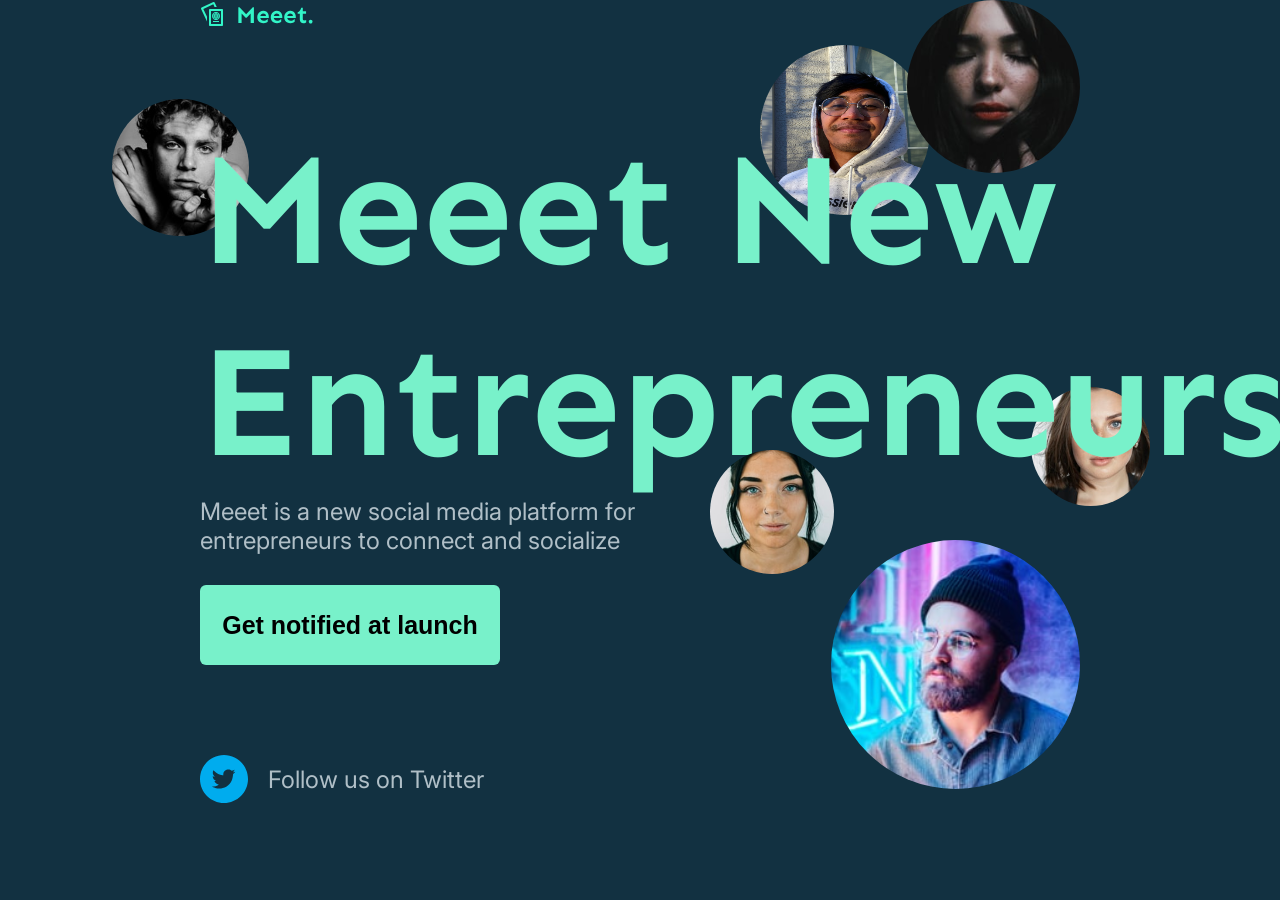
==== index.html @ 909bc818 "m" ====
<!DOCTYPE html>
<html lang="en">
  <head>
    <meta charset="UTF-8" />
    <meta http-equiv="X-UA-Compatible" content="IE=edge" />
    <meta name="viewport" content="width=device-width, initial-scale=1.0" />
    <link href="style.css" rel="stylesheet" />
    <title>Meeet</title>
  </head>
  <body>
    <div class="container">
      <img src="/Assets/Logo.svg" />

      <h1>Meeet New Entrepr<span id="e">e</span><span id="n">n</span>eurs</h1>

      <p class="hero-intro">
        Meeet is a new social media platform for entrepreneurs to connect and
        socialize
      </p>
      <button>Get notified at launch</button>
      <div class="twitter">
        <img src="/Assets/Twitter.svg" />
        <p>Follow us on Twitter</p>
      </div>
      <img class="avatar ava1" src="/Assets/User Avatar 1.svg" />
      <img class="avatar ava2" src="/Assets/User Avatar 2.svg" />
      <img class="avatar ava3" src="/Assets/User Avatar 3.svg" />
      <img class="avatar ava4" src="/Assets/User Avatar 4.svg" />
      <img class="avatar ava5" src="/Assets/User Avatar 5.svg" />
      <img class="robin" src="/Assets/IMG_0892.jpg" />
    </div>
  </body>
</html>
---- style.css ----
@import url("https://fonts.googleapis.com/css2?family=Inter&display=swap");
@import url("https://fonts.googleapis.com/css2?family=Inter&family=Sen&display=swap");

* {
  box-sizing: border-box;
  margin: 0;
  padding: 0;
}

body {
  background-color: rgb(18, 49, 65);
}

.container {
  margin: 0px 200px;
  position: relative;
  height: 100vh;
}

h1 {
  margin-top: 80px;
  color: rgb(120, 241, 202);
  font-family: "Sen";
  font-size: 160px;
  z-index: 10;
}

p {
  color: rgb(176, 191, 199);
  font-family: "Inter";
  font-size: 24px;
  width: 20em;
}

button {
  background-color: rgb(120, 241, 202);
  border: none;
  border-radius: 6px;
  width: 300px;
  height: 80px;
  font-size: 25px;
  font-weight: 600;
  margin-top: 30px;
  margin-bottom: 90px;
}

.twitter {
  display: flex;
  align-items: center;
  gap: 20px;
}

.avatar {
  position: absolute;
}

.ava1 {
  right: -8%;
  top: 43%;
  z-index: -1;
}

.ava2 {
  right: 0;
  top: 0;
}

.ava3 {
  z-index: -1;
  left: -10%;
  top: 11%;
}

.ava4 {
  right: 0;
  top: 60%;
}

.ava5 {
  left: 58%;
  top: 50%;
  z-index: 0;
}

#n {
  position: relative;
  z-index: 100;
}

.robin {
  border-radius: 50%;
  height: 170px;
  width: 170px;
  position: absolute;
  top: 5%;
  right: 17%;
  z-index: -1;
}
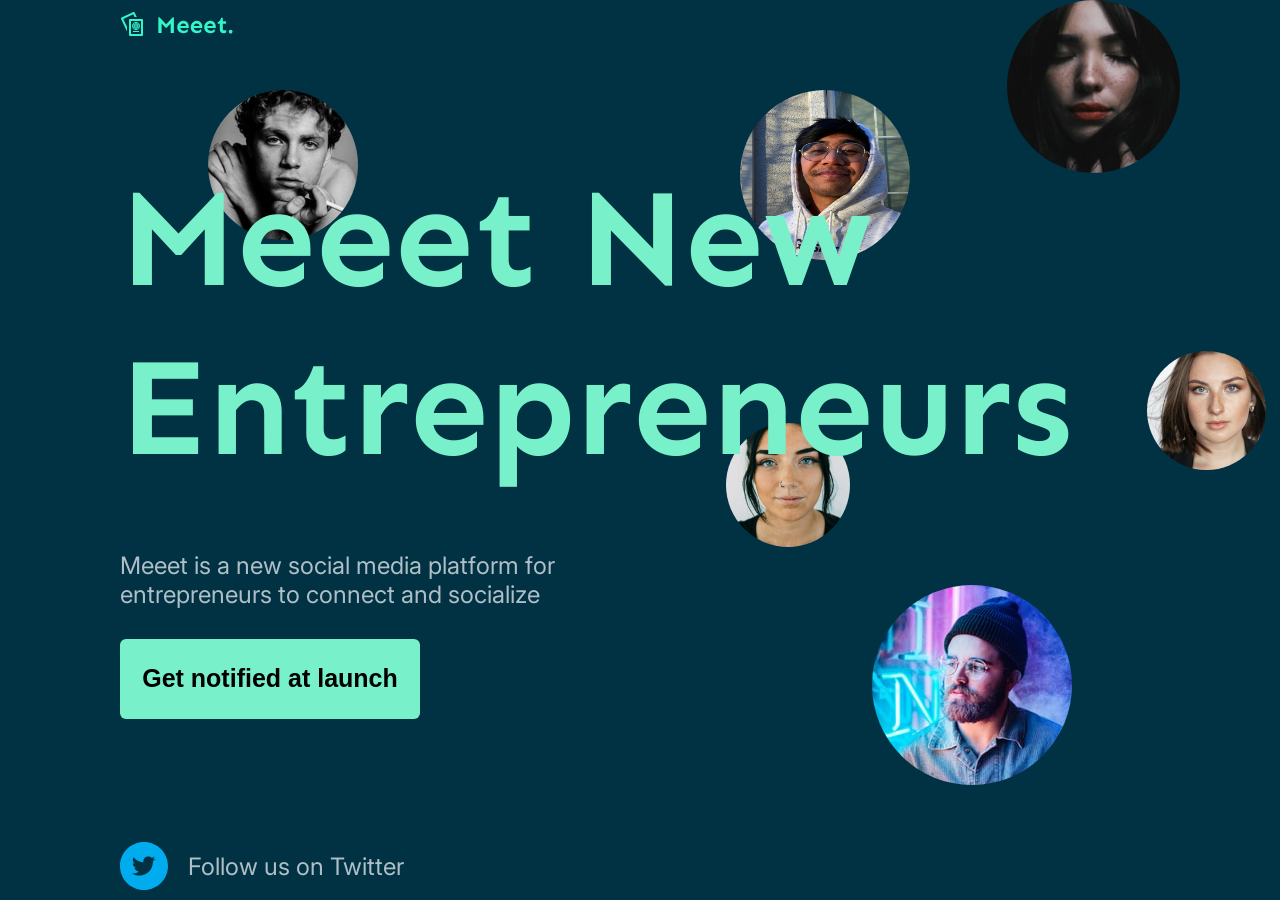
==== commit 93a76145: "js script" ====
--- a/index.html
+++ b/index.html
@@ -9,25 +9,27 @@
   </head>
   <body>
     <div class="container">
-      <img src="/Assets/Logo.svg" />
+      <img class="logo" src="Assets/Logo.svg" />
+      <div class="cont">
+        <h1>Meeet New Entrepr<span id="e">e</span><span id="n">n</span>eurs</h1>
 
-      <h1>Meeet New Entrepr<span id="e">e</span><span id="n">n</span>eurs</h1>
-
-      <p class="hero-intro">
-        Meeet is a new social media platform for entrepreneurs to connect and
-        socialize
-      </p>
-      <button>Get notified at launch</button>
+        <p class="hero-intro">
+          Meeet is a new social media platform for entrepreneurs to connect and
+          socialize
+          <button>Get notified at launch</button>
+        </p>
+      </div>
       <div class="twitter">
-        <img src="/Assets/Twitter.svg" />
+        <img src="Assets/Twitter.svg" />
         <p>Follow us on Twitter</p>
       </div>
-      <img class="avatar ava1" src="/Assets/User Avatar 1.svg" />
-      <img class="avatar ava2" src="/Assets/User Avatar 2.svg" />
-      <img class="avatar ava3" src="/Assets/User Avatar 3.svg" />
-      <img class="avatar ava4" src="/Assets/User Avatar 4.svg" />
-      <img class="avatar ava5" src="/Assets/User Avatar 5.svg" />
-      <img class="robin" src="/Assets/IMG_0892.jpg" />
+      <img class="avatar ava1" src="Assets/User Avatar 1.svg" />
+      <img class="avatar ava2" src="Assets/User Avatar 2.svg" />
+      <img class="avatar ava3" src="Assets/User Avatar 3.svg" />
+      <img class="avatar ava4" src="Assets/User Avatar 4.svg" />
+      <img class="avatar ava5" src="Assets/User Avatar 5.svg" />
+      <img class="robin" src="Assets/IMG_0892.jpg" />
     </div>
+    <script src="app.js"></script>
   </body>
 </html>
--- a/style.css
+++ b/style.css
@@ -8,7 +8,7 @@
 }
 
 body {
-  background-color: rgb(18, 49, 65);
+  background-color: rgb(1, 50, 67);
 }
 
 .container {
@@ -42,6 +42,14 @@
   font-weight: 600;
   margin-top: 30px;
   margin-bottom: 90px;
+  cursor: pointer;
+  transition: all ease 0.4s;
+}
+
+button:hover {
+  background-color: black;
+  color: white;
+  transition: all ease 0.4s;
 }
 
 .twitter {
@@ -96,3 +104,336 @@
   right: 17%;
   z-index: -1;
 }
+
+@media screen and (max-width: 1340px) {
+  .container {
+    margin: 0px 100px;
+    padding: 10px 20px;
+    display: flex;
+    flex-direction: column;
+    align-items: flex-start;
+    justify-content: space-between;
+    height: 100vh;
+  }
+
+  .ava5 {
+    top: 47%;
+    z-index: -1;
+  }
+  h1 {
+    font-size: 140px;
+    width: 900px;
+  }
+  .ava1 {
+    top: 39%;
+  }
+  .cont h1 {
+    margin-bottom: 60px;
+  }
+  .ava4 {
+    height: 200px;
+
+    right: 10%;
+    top: 65%;
+    z-index: -1;
+  }
+  .robin {
+    position: absolute;
+    top: 10%;
+    right: 25%;
+  }
+  .ava3 {
+    left: 10%;
+    top: 10%;
+    height: 150px;
+  }
+}
+
+@media screen and (max-width: 1100px) {
+  .container {
+    margin: 0px;
+    padding: 10px 20px;
+    display: flex;
+    flex-direction: column;
+    align-items: flex-start;
+    justify-content: space-between;
+    height: 100vh;
+  }
+
+  .ava5 {
+    top: 47%;
+    z-index: -1;
+  }
+  .ava2 {
+    right: 5%;
+  }
+  h1 {
+    font-size: 125px;
+    width: 800px;
+  }
+  .ava1 {
+    right: 10%;
+    top: 39%;
+  }
+  .cont h1 {
+    margin-bottom: 60px;
+  }
+  .ava4 {
+    height: 200px;
+
+    right: 10%;
+    top: 65%;
+    z-index: -1;
+  }
+  .robin {
+    position: absolute;
+    top: 10%;
+    right: 25%;
+  }
+  .ava3 {
+    left: 10%;
+    top: 10%;
+    height: 150px;
+  }
+}
+
+@media screen and (max-width: 1000px) {
+  .container {
+    margin: 0;
+    padding: 10px 20px;
+    display: flex;
+    flex-direction: column;
+    align-items: flex-start;
+    justify-content: space-between;
+    height: 100vh;
+  }
+
+  .ava5 {
+    top: 25%;
+    left: 77%;
+  }
+  h1 {
+    font-size: 105px;
+    width: 800px;
+  }
+  .ava1 {
+    top: 45%;
+    right: 10%;
+  }
+  .cont h1 {
+    margin-bottom: 60px;
+  }
+  .ava4 {
+    height: 200px;
+    position: absolute;
+    right: 10%;
+    top: 65%;
+    z-index: -1;
+  }
+  .robin {
+    position: absolute;
+    top: 10%;
+    right: 25%;
+  }
+  .ava3 {
+    position: absolute;
+    left: 10%;
+    top: 17%;
+    height: 100px;
+  }
+}
+
+@media screen and (max-width: 840px) {
+  .container {
+    margin: 0;
+    padding: 10px 20px;
+    display: flex;
+    flex-direction: column;
+    align-items: flex-start;
+    justify-content: space-between;
+    height: 100vh;
+  }
+
+  .ava5 {
+    display: none;
+  }
+  h1 {
+    font-size: 105px;
+    width: 800px;
+  }
+  .ava1 {
+    right: 10%;
+    top: 45%;
+  }
+  .cont h1 {
+    margin-bottom: 60px;
+  }
+  .ava4 {
+    height: 200px;
+    position: absolute;
+    right: 10%;
+    top: 65%;
+    z-index: -1;
+  }
+  .robin {
+    position: absolute;
+    top: 10%;
+    right: 25%;
+  }
+  .ava3 {
+    position: absolute;
+    left: 10%;
+    top: 17%;
+    height: 100px;
+  }
+}
+
+@media screen and (max-width: 720px) {
+  .container {
+    margin: 0;
+    padding: 10px 20px;
+    display: flex;
+    flex-direction: column;
+    align-items: flex-start;
+    justify-content: space-between;
+    height: 100vh;
+  }
+
+  .ava2,
+  .ava5 {
+    display: none;
+  }
+  h1 {
+    font-size: 90px;
+    width: 650px;
+  }
+  .ava1 {
+    right: 10%;
+    top: 45%;
+  }
+  .cont h1 {
+    margin-bottom: 60px;
+  }
+  .ava4 {
+    height: 200px;
+    position: absolute;
+    right: 10%;
+    top: 65%;
+    z-index: -1;
+  }
+  .robin {
+    position: absolute;
+    top: 10%;
+    right: 3%;
+  }
+  .ava3 {
+    position: absolute;
+    left: 10%;
+    top: 17%;
+    height: 100px;
+  }
+}
+
+@media screen and (max-width: 600px) {
+  .container {
+    margin: 0;
+    padding: 10px 20px;
+    display: flex;
+    flex-direction: column;
+    align-items: flex-start;
+    justify-content: space-between;
+    height: 100vh;
+  }
+  .ava1,
+  .ava2,
+  .ava5 {
+    display: none;
+  }
+  h1 {
+    font-size: 73px;
+    width: 450px;
+  }
+  .cont h1 {
+    margin-bottom: 60px;
+  }
+  .ava4 {
+    height: 200px;
+    position: absolute;
+    right: 10%;
+    top: 65%;
+    z-index: -1;
+  }
+  .robin {
+    position: absolute;
+    top: 10%;
+    right: 3%;
+  }
+  .ava3 {
+    position: absolute;
+    left: 10%;
+    top: 17%;
+    height: 100px;
+  }
+}
+
+@media screen and (max-width: 500px) {
+  .container {
+    margin: 0;
+    padding: 10px 20px;
+    display: flex;
+    flex-direction: column;
+    align-items: flex-start;
+    justify-content: space-between;
+    height: 100vh;
+  }
+
+  h1 {
+    font-size: 47px;
+    width: 300px;
+  }
+  .hero-intro {
+    font-size: 20px;
+    width: 350px;
+  }
+
+  .logo {
+    height: 30px;
+  }
+  .cont h1 {
+    margin-bottom: 60px;
+  }
+
+  .hero-intro {
+    margin-bottom: 30px;
+  }
+  .ava3 {
+    position: absolute;
+    left: 10%;
+    top: 17%;
+    height: 100px;
+  }
+  .ava1,
+  .ava2,
+  .ava5 {
+    display: none;
+  }
+  .ava4 {
+    height: 200px;
+    position: absolute;
+    right: 10%;
+    top: 65%;
+    z-index: -1;
+  }
+  .robin {
+    position: absolute;
+    top: 10%;
+    right: 3%;
+  }
+  .twitter {
+    padding-bottom: 10px;
+  }
+  .twitter p {
+    width: 200px;
+    font-size: 20px;
+  }
+}
